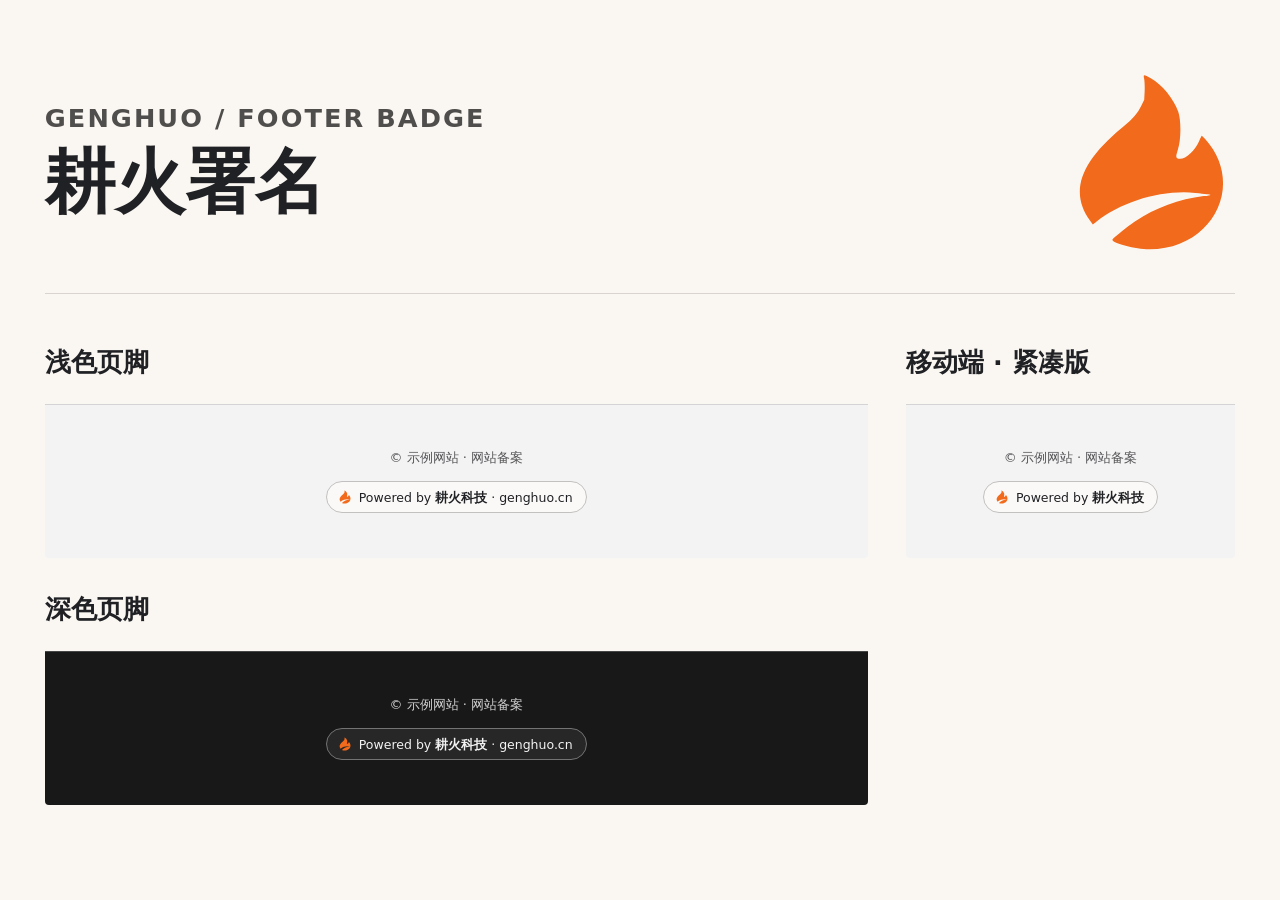
==== index.html @ 1997900b "Publish Genghuo footer badge preview" ====
<!doctype html>
<html lang="zh-CN">
  <head>
    <meta charset="utf-8" />
    <meta name="viewport" content="width=device-width, initial-scale=1" />
    <title>耕火署名 · 页脚挂件预览</title>
    <link rel="stylesheet" href="./src/genghuo-powered-by-badge.css" />
    <link rel="icon" href="data:," />
    <style>
      * {
        box-sizing: border-box;
      }

      body {
        margin: 0;
        background: #faf7f3;
        color: #202124;
        font-family: system-ui, -apple-system, "PingFang SC", "Microsoft YaHei", sans-serif;
      }

      main {
        width: min(100%, 1536px);
        margin-inline: auto;
        padding: clamp(20px, 3.5vw, 54px);
      }

      .symbol-library {
        position: absolute;
      }

      .preview-heading {
        display: flex;
        align-items: center;
        justify-content: space-between;
        gap: 16px;
        padding-block: clamp(4px, 2vw, 30px) clamp(24px, 3vw, 46px);
        border-bottom: 1px solid #d9d4cf;
      }

      .preview-kicker {
        margin: 0 0 10px;
        color: #504e4c;
        font-size: clamp(10px, 2vw, 30px);
        font-weight: 700;
        letter-spacing: 0.08em;
      }

      h1 {
        margin: 0;
        font-size: clamp(32px, 5.5vw, 84px);
        line-height: 1.12;
      }

      .preview-flame {
        flex: 0 0 auto;
        width: clamp(48px, 12vw, 180px);
        height: auto;
        margin-inline-end: 8px;
        color: #f26a1b;
      }

      .preview-grid {
        display: grid;
        grid-template-columns: minmax(0, 5fr) minmax(232px, 2fr);
        gap: clamp(24px, 2.7vw, 40px) clamp(24px, 3vw, 46px);
        margin-top: clamp(24px, 4vw, 60px);
      }

      .preview-example {
        min-width: 0;
      }

      .preview-example--mobile {
        grid-area: 1 / 2 / span 2 / 3;
        width: 100%;
        max-width: 390px;
      }

      .preview-example h2 {
        margin: 0 0 clamp(14px, 1.8vw, 27px);
        font-size: clamp(16px, 2vw, 28px);
        line-height: 1.4;
      }

      .sample-footer {
        display: grid;
        place-items: center;
        align-content: center;
        gap: 14px;
        min-height: clamp(128px, 12vw, 184px);
        padding: 24px 16px;
        border-top: 1px solid #d5d4d5;
        border-radius: 0 0 4px 4px;
        background: #f4f3f4;
        color: #555456;
        text-align: center;
      }

      .sample-footer--dark {
        border-top-color: #464646;
        background: #181818;
        color: #d0d0d0;
      }

      .sample-footer p {
        margin: 0;
        font-size: 13px;
      }

      @media (max-width: 720px) {
        .preview-heading {
          padding-bottom: 24px;
        }

        .preview-grid {
          grid-template-columns: minmax(0, 1fr);
          gap: 24px;
          margin-top: 24px;
        }

        .preview-example--mobile {
          grid-area: auto;
        }

        .sample-footer {
          min-height: 114px;
        }
      }
    </style>
  </head>
  <body>
    <svg class="symbol-library" width="0" height="0" aria-hidden="true">
      <symbol id="genghuo-flame" viewBox="0 0 180 216">
        <path
          fill="currentColor"
          d="M82.2 10.3C82.7 12.6 83 19.1 82.8 24.7L82.3 34.9 78.7 42.3
              C74.1 51.5 69.4 56.9 56.6 67.5 6.7 108.6-5.3 143.6 18.9 176.8
              L22.1 181.1 25.8 178.2C56.9 153.7 102.3 140.3 142.2 144
              C163 145.9 164.3 146.4 152 147.8 123.6 151.3 95.1 161.7 71.8 177.3
              C63 183.2 45 197.7 45 199 45 203.1 72.6 210.2 88.5 210.1
              C162.9 209.8 201.3 133.6 153.7 81 151.6 78.7 149.7 77 149.6 77.2
              C149.4 77.3 148.1 80.2 146.6 83.4 141.6 94.6 131.4 104 124.4 104
              C119.2 104 118.8 102.4 121.7 93.4 125.5 82.2 125.7 59 122.2 49
              C116.7 33.7 103.6 17.7 90 9.8 81.6 4.9 81 4.9 82.2 10.3Z"
        />
      </symbol>
    </svg>
    <main>
      <header class="preview-heading">
        <div>
          <p class="preview-kicker">GENGHUO / FOOTER BADGE</p>
          <h1>耕火署名</h1>
        </div>
        <svg class="preview-flame" width="180" height="216" viewBox="0 0 180 216" aria-hidden="true">
          <use href="#genghuo-flame" />
        </svg>
      </header>

      <div class="preview-grid">
        <section class="preview-example" aria-labelledby="light-title">
          <h2 id="light-title">浅色页脚</h2>
          <footer class="sample-footer">
            <p>© 示例网站 · 网站备案</p>
            <a class="genghuo-badge" href="https://www.genghuo.cn">
              <svg class="genghuo-badge__flame" width="14" height="14" aria-hidden="true"><use href="#genghuo-flame" /></svg>
              <span class="genghuo-badge__label">Powered by <strong class="genghuo-badge__brand">耕火科技</strong><span class="genghuo-badge__domain"> · genghuo.cn</span></span>
            </a>
          </footer>
        </section>

        <section class="preview-example" aria-labelledby="dark-title">
          <h2 id="dark-title">深色页脚</h2>
          <footer class="sample-footer sample-footer--dark">
            <p>© 示例网站 · 网站备案</p>
            <a class="genghuo-badge genghuo-badge--dark" href="https://www.genghuo.cn">
              <svg class="genghuo-badge__flame" width="14" height="14" aria-hidden="true"><use href="#genghuo-flame" /></svg>
              <span class="genghuo-badge__label">Powered by <strong class="genghuo-badge__brand">耕火科技</strong><span class="genghuo-badge__domain"> · genghuo.cn</span></span>
            </a>
          </footer>
        </section>

        <section class="preview-example preview-example--mobile" aria-labelledby="compact-title">
          <h2 id="compact-title">移动端 · 紧凑版</h2>
          <footer class="sample-footer">
            <p>© 示例网站 · 网站备案</p>
            <a class="genghuo-badge genghuo-badge--compact" href="https://www.genghuo.cn">
              <svg class="genghuo-badge__flame" width="14" height="14" aria-hidden="true"><use href="#genghuo-flame" /></svg>
              <span class="genghuo-badge__label">Powered by <strong class="genghuo-badge__brand">耕火科技</strong><span class="genghuo-badge__domain"> · genghuo.cn</span></span>
            </a>
          </footer>
        </section>
      </div>
    </main>
  </body>
</html>
---- src/genghuo-powered-by-badge.css ----
.genghuo-badge {
  box-sizing: border-box;
  display: inline-flex;
  align-items: center;
  gap: 7px;
  min-height: 32px;
  max-width: 100%;
  padding: 4px 13px 4px 11px;
  border: 1px solid #c3c1bf;
  border-radius: 999px;
  background: #faf9f7;
  color: #202124;
  font-family:
    Inter, ui-sans-serif, system-ui, -apple-system, BlinkMacSystemFont,
    "Segoe UI", "PingFang SC", "Microsoft YaHei", sans-serif;
  font-size: 12.5px;
  font-weight: 500;
  line-height: 1.25;
  text-decoration: none;
  transition: border-color 180ms ease, transform 180ms ease;
}

.genghuo-badge--dark {
  border-color: #737373;
  background: #272727;
  color: #f3f3f3;
}

.genghuo-badge__label {
  min-width: 0;
  overflow-wrap: anywhere;
}

.genghuo-badge__brand {
  font-weight: 650;
}

.genghuo-badge--compact .genghuo-badge__domain {
  display: none;
}

.genghuo-badge__flame {
  width: 14px;
  height: 14px;
  flex: 0 0 auto;
  color: #f26a1b;
  transition: color 180ms ease;
}

.genghuo-badge:hover {
  border-color: #d6804c;
  text-decoration: none;
}

.genghuo-badge:hover .genghuo-badge__flame {
  color: #fc782d;
}

.genghuo-badge:active {
  transform: translateY(1px);
}

.genghuo-badge:focus-visible {
  outline: 2px solid #c94a15;
  outline-offset: 3px;
}

.genghuo-badge--dark:focus-visible {
  outline-color: #ff9959;
}

@media (prefers-reduced-motion: reduce) {
  .genghuo-badge,
  .genghuo-badge__flame {
    transition: none;
  }

  .genghuo-badge:active {
    transform: none;
  }
}
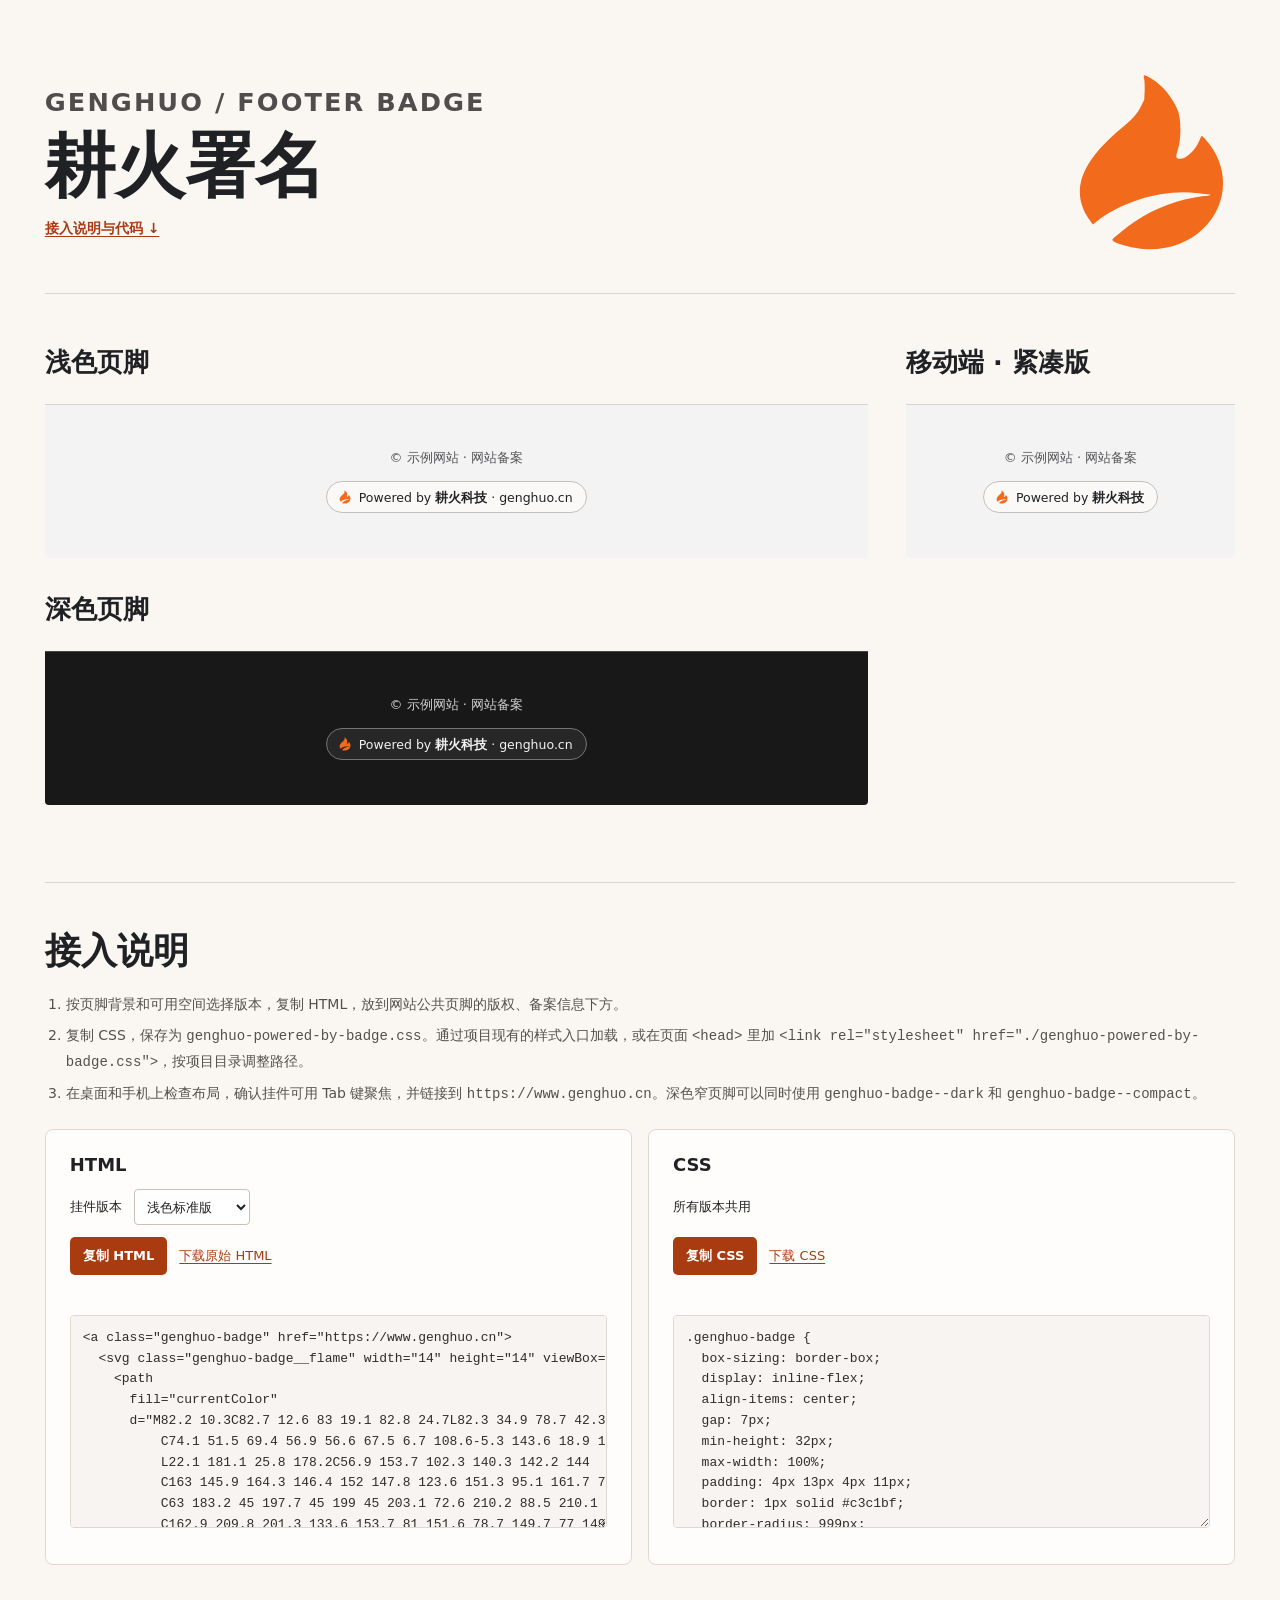
==== commit 4fbccd3c: "Publish badge integration guide and copyable snippets" ====
--- a/index.html
+++ b/index.html
@@ -49,6 +49,15 @@
         margin: 0;
         font-size: clamp(32px, 5.5vw, 84px);
         line-height: 1.12;
+      }
+
+      .integration-jump {
+        display: inline-block;
+        margin-top: 14px;
+        color: #a83c10;
+        font-size: 14px;
+        font-weight: 650;
+        text-underline-offset: 3px;
       }
 
       .preview-flame {
@@ -107,6 +116,129 @@
         font-size: 13px;
       }
 
+      .integration {
+        margin-top: clamp(36px, 6vw, 80px);
+        padding-top: clamp(24px, 4vw, 44px);
+        border-top: 1px solid #d9d4cf;
+      }
+
+      .integration h2 {
+        margin: 0;
+        font-size: clamp(24px, 3vw, 36px);
+      }
+
+      .integration-steps {
+        margin: 16px 0 22px;
+        padding-inline-start: 1.5em;
+        color: #55504c;
+        font-size: 14px;
+        line-height: 1.8;
+        overflow-wrap: anywhere;
+      }
+
+      .integration-steps li + li {
+        margin-top: 6px;
+      }
+
+      .code-grid {
+        display: grid;
+        grid-template-columns: repeat(2, minmax(0, 1fr));
+        gap: 16px;
+      }
+
+      .code-panel {
+        min-width: 0;
+        padding: clamp(14px, 2.5vw, 24px);
+        border: 1px solid #ded8d1;
+        border-radius: 8px;
+        background: #fffdfb;
+      }
+
+      .code-panel h3 {
+        margin: 0 0 14px;
+        font-size: 18px;
+      }
+
+      .code-meta,
+      .code-actions {
+        display: flex;
+        flex-wrap: wrap;
+        align-items: center;
+        gap: 8px 12px;
+        min-height: 36px;
+        margin: 0;
+        font-size: 13px;
+      }
+
+      .code-meta select {
+        max-width: 100%;
+        min-height: 36px;
+        padding: 4px 8px;
+        border: 1px solid #c9c0b8;
+        border-radius: 4px;
+        background: #fff;
+        color: inherit;
+        font: inherit;
+      }
+
+      .code-panel textarea {
+        display: block;
+        width: 100%;
+        min-height: 110px;
+        margin: 12px 0;
+        padding: 12px;
+        resize: vertical;
+        border: 1px solid #ded8d1;
+        border-radius: 4px;
+        background: #f7f4f1;
+        color: #302c28;
+        font: 13px / 1.6 ui-monospace, monospace;
+      }
+
+      .code-actions button {
+        min-height: 38px;
+        padding: 6px 12px;
+        border: 1px solid transparent;
+        border-radius: 5px;
+        background: #a83c10;
+        color: #fff;
+        font: inherit;
+        font-weight: 650;
+        cursor: pointer;
+      }
+
+      .code-actions {
+        margin-top: 12px;
+      }
+
+      .code-actions button:hover:enabled {
+        background: #8e310c;
+      }
+
+      .code-actions button:disabled {
+        opacity: 0.55;
+        cursor: default;
+      }
+
+      .code-actions a {
+        color: #a83c10;
+        text-underline-offset: 3px;
+      }
+
+      .code-panel :focus-visible,
+      .integration-jump:focus-visible {
+        outline: 2px solid #a83c10;
+        outline-offset: 3px;
+      }
+
+      .copy-status {
+        min-height: 1.5em;
+        margin: 8px 0 0;
+        color: #55504c;
+        font-size: 13px;
+        line-height: 1.5;
+      }
+
       @media (max-width: 720px) {
         .preview-heading {
           padding-bottom: 24px;
@@ -124,6 +256,10 @@
 
         .sample-footer {
           min-height: 114px;
+        }
+
+        .code-grid {
+          grid-template-columns: minmax(0, 1fr);
         }
       }
     </style>
@@ -150,6 +286,7 @@
         <div>
           <p class="preview-kicker">GENGHUO / FOOTER BADGE</p>
           <h1>耕火署名</h1>
+          <a class="integration-jump" href="#integration">接入说明与代码 ↓</a>
         </div>
         <svg class="preview-flame" width="180" height="216" viewBox="0 0 180 216" aria-hidden="true">
           <use href="#genghuo-flame" />
@@ -190,6 +327,101 @@
           </footer>
         </section>
       </div>
+
+      <section class="integration" id="integration" aria-labelledby="integration-title">
+        <h2 id="integration-title">接入说明</h2>
+        <ol class="integration-steps">
+          <li>按页脚背景和可用空间选择版本，复制 HTML，放到网站公共页脚的版权、备案信息下方。</li>
+          <li>复制 CSS，保存为 <code>genghuo-powered-by-badge.css</code>。通过项目现有的样式入口加载，或在页面 <code>&lt;head&gt;</code> 里加 <code>&lt;link rel="stylesheet" href="./genghuo-powered-by-badge.css"&gt;</code>，按项目目录调整路径。</li>
+          <li>在桌面和手机上检查布局，确认挂件可用 Tab 键聚焦，并链接到 <code>https://www.genghuo.cn</code>。深色窄页脚可以同时使用 <code>genghuo-badge--dark</code> 和 <code>genghuo-badge--compact</code>。</li>
+        </ol>
+
+        <noscript><p>可通过下载链接获取代码。下载的 HTML 默认是浅色标准版。</p></noscript>
+
+        <div class="code-grid">
+          <section class="code-panel" aria-labelledby="html-title">
+            <h3 id="html-title">HTML</h3>
+            <div class="code-meta">
+              <label for="badge-variant">挂件版本</label>
+              <select id="badge-variant" disabled>
+                <option value="light">浅色标准版</option>
+                <option value="dark">深色标准版</option>
+                <option value="compact">移动端紧凑版</option>
+              </select>
+            </div>
+            <div class="code-actions">
+              <button type="button" disabled>复制 HTML</button>
+              <a href="./src/genghuo-powered-by-badge.html" download>下载原始 HTML</a>
+            </div>
+            <p class="copy-status" role="status"></p>
+            <textarea aria-label="挂件 HTML 代码" rows="9" wrap="off" readonly spellcheck="false"></textarea>
+          </section>
+
+          <section class="code-panel" aria-labelledby="css-title">
+            <h3 id="css-title">CSS</h3>
+            <p class="code-meta">所有版本共用</p>
+            <div class="code-actions">
+              <button type="button" disabled>复制 CSS</button>
+              <a href="./src/genghuo-powered-by-badge.css" download>下载 CSS</a>
+            </div>
+            <p class="copy-status" role="status"></p>
+            <textarea aria-label="挂件 CSS 代码" rows="9" wrap="off" readonly spellcheck="false"></textarea>
+          </section>
+        </div>
+      </section>
     </main>
+    <script type="module">
+      const variantSelect = document.querySelector("#badge-variant");
+      const modifiers = {
+        light: "",
+        dark: " genghuo-badge--dark",
+        compact: " genghuo-badge--compact",
+      };
+
+      async function prepareCodePanel(panel) {
+        const field = panel.querySelector("textarea");
+        const button = panel.querySelector("button");
+        const status = panel.querySelector('[role="status"]');
+        const download = panel.querySelector("a[download]");
+        const type = panel.querySelector("h3").textContent;
+
+        try {
+          const response = await fetch(download.href);
+          if (!response.ok) throw new Error("Code file is unavailable");
+          const source = await response.text();
+
+          if (type === "HTML") {
+            const updateHtml = () => {
+              field.value = source.replace('class="genghuo-badge"', `class="genghuo-badge${modifiers[variantSelect.value]}"`);
+              field.scrollTop = 0;
+              field.scrollLeft = 0;
+              status.textContent = "";
+            };
+            variantSelect.addEventListener("change", updateHtml);
+            variantSelect.disabled = false;
+            updateHtml();
+          } else {
+            field.value = source;
+          }
+        } catch {
+          status.textContent = `${type} 加载失败，请使用下载链接。`;
+          return;
+        }
+
+        button.disabled = false;
+        button.addEventListener("click", async () => {
+          try {
+            await navigator.clipboard.writeText(field.value);
+            status.textContent = `已复制 ${type}`;
+          } catch {
+            field.focus();
+            field.select();
+            status.textContent = "代码已选中，请按 Ctrl+C 或 ⌘C 复制。";
+          }
+        });
+      }
+
+      document.querySelectorAll(".code-panel").forEach(prepareCodePanel);
+    </script>
   </body>
 </html>
